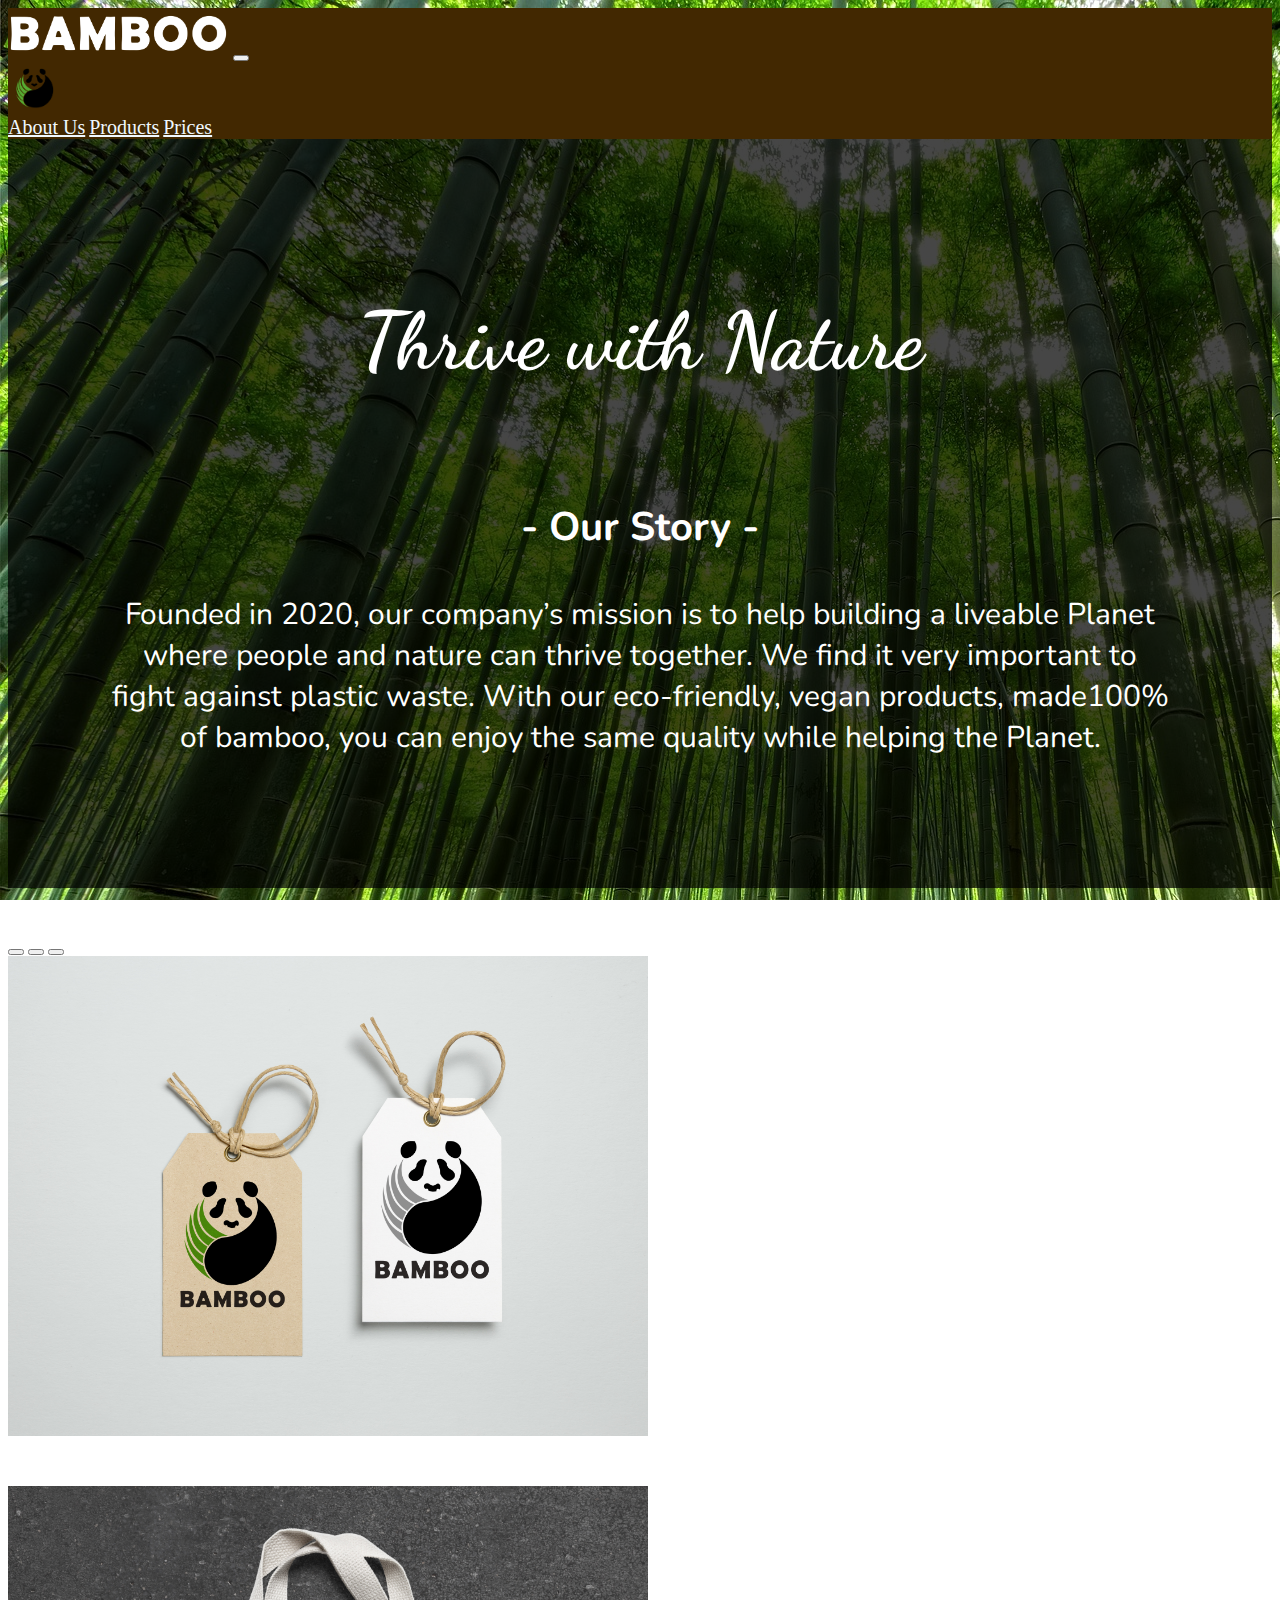
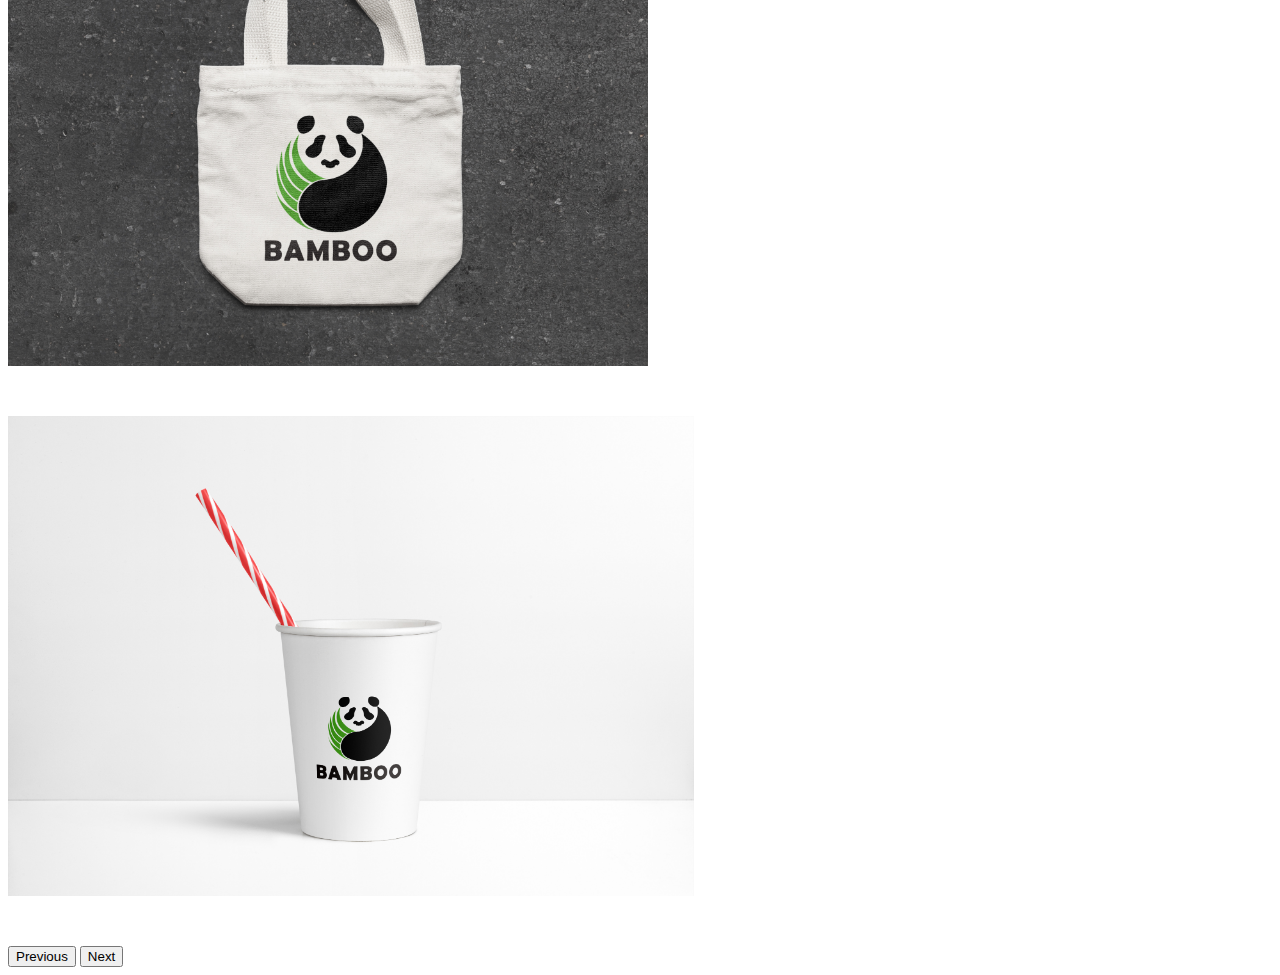
==== index.html @ 2f99c485 "Rename bamboo.html to index.html" ====
<!DOCTYPE html>
<html lang="en">
<head>
    <meta charset="UTF-8">
    <meta http-equiv="X-UA-Compatible" content="IE=edge">
    <meta name="viewport" content="width=device-width, initial-scale=1.0">
    <title>Bamboo</title>
    
    <link href="https://cdn.jsdelivr.net/npm/bootstrap@5.3.0-alpha3/dist/css/bootstrap.min.css" rel="stylesheet" integrity="sha384-KK94CHFLLe+nY2dmCWGMq91rCGa5gtU4mk92HdvYe+M/SXH301p5ILy+dN9+nJOZ" crossorigin="anonymous">
    <link rel="stylesheet" href="css/style.css" />
    <link rel="preconnect" href="https://fonts.googleapis.com">
<link rel="preconnect" href="https://fonts.gstatic.com" crossorigin>
<link href="https://fonts.googleapis.com/css2?family=Dancing+Script&display=swap" rel="stylesheet">
<link href="https://fonts.googleapis.com/css2?family=Nunito:wght@200&display=swap" rel="stylesheet">
</head>
<body>
    <nav class="navbar navbar-expand-lg bg-body-tertiary">
        <div class="container-fluid">
          <a class="navbar-brand" href="#"><img src="pictures/whitebetter-2.png" class="nav-img"></a>
          <button class="navbar-toggler" type="button" data-bs-toggle="collapse" data-bs-target="#navbarNavAltMarkup" aria-controls="navbarNavAltMarkup" aria-expanded="false" aria-label="Toggle navigation">
            <span class="navbar-toggler-icon"></span>
          </button>
          <div class="collapse navbar-collapse" id="navbarNavAltMarkup">
            <img src="pictures/Bamboopng-04.png" class="nav-img" alt="panda logo">
            <div class="navbar-nav ms-auto">
              <a class="nav-link" href="#">About Us</a>
              <a class="nav-link" href="#">Products</a>
              <a class="nav-link" href="#">Prices</a>
            </div>
          </div>
        </div>
      </nav>
      <div class="ourstory">
        <h1>Thrive with Nature</h1>
        <br/>
        <h3>- Our Story -</h3>
        <p>
          Founded in 2020, our company’s mission
          is to help building a liveable Planet where
          people and nature can thrive together. 
          We find it very important to fight against 
          plastic waste. With our eco-friendly, 
          vegan products, made100% of bamboo, 
          you can enjoy the same quality
          while helping the Planet. </p>
  
      </div>
      
      <div id="carouselExampleIndicators" class="carousel slide">
        <div class="carousel-indicators">
          <button type="button" data-bs-target="#carouselExampleIndicators" data-bs-slide-to="0" class="active" aria-current="true" aria-label="Slide 1"></button>
          <button type="button" data-bs-target="#carouselExampleIndicators" data-bs-slide-to="1" aria-label="Slide 2"></button>
          <button type="button" data-bs-target="#carouselExampleIndicators" data-bs-slide-to="2" aria-label="Slide 3"></button>
        </div>
        <div class="carousel-inner">
          <div class="carousel-item active c-item">
            <img src="pictures/Label Tag PSD MockUp 2.jpg" class="d-block w-100 c-image" alt="...">
          </div>
          <div class="carousel-item c-item">
            <img src="pictures/Small Canvas Tote Bag MockUp.jpg" class="d-block w-100 c-image" alt="...">
          </div>
          <div class="carousel-item c-item">
            <img src="pictures/Paper Cup MockUp PSD.jpg" class="d-block w-100 c-image" alt="...">
          </div>
          
        </div>
        <button class="carousel-control-prev" type="button" data-bs-target="#carouselExampleIndicators" data-bs-slide="prev">
          <span class="carousel-control-prev-icon" aria-hidden="true"></span>
          <span class="visually-hidden">Previous</span>
        </button>
        <button class="carousel-control-next" type="button" data-bs-target="#carouselExampleIndicators" data-bs-slide="next">
          <span class="carousel-control-next-icon" aria-hidden="true"></span>
          <span class="visually-hidden">Next</span>
        </button>
      </div>
    
      <script src="https://cdn.jsdelivr.net/npm/bootstrap@5.3.0-alpha3/dist/js/bootstrap.bundle.min.js" integrity="sha384-ENjdO4Dr2bkBIFxQpeoTz1HIcje39Wm4jDKdf19U8gI4ddQ3GYNS7NTKfAdVQSZe" crossorigin="anonymous"></script>  
</body>
</html>
---- css/style.css ----
body {
    background-image: url("../pictures/background3.jpg");
    background-attachment: fixed;
}


.logo {
    height: 40px;
}

.navbar {
    position: relative;
    width: 100%;
    background-color: rgb(66, 40, 1) !important;
}
.nav-link {
    font-size: 20px;
    color: aliceblue !important ; 
    
}
.nav-img {
    height: 50px;
}
.navbar-toggler {
    color: white;
}

.buttons {
    display: flex;
    flex-direction: row;
    justify-content: flex-end !important;
}

.ourstory {
    background-color: rgba(0, 0, 0, 0.726);
    padding: 100px;
    margin-bottom: 50px;
}

h1 {
    font-family: 'Dancing Script', cursive;
    text-align: center;
    color: white;
    font-size: 80px;
}
p {
    color: white;
    text-align: center;
    font-family: 'Nunito', sans-serif;
    font-size: 30px;
}
h3 {
    color: white;
    text-align: center;
    font-family: 'Nunito', sans-serif;
    font-size: 40px;
    font-weight: bold;

}


.c-item {
  height: 480px;
  margin-bottom: 50px;
}
.c-image {
  height: 100%;
  object-fit: scale-down;
}
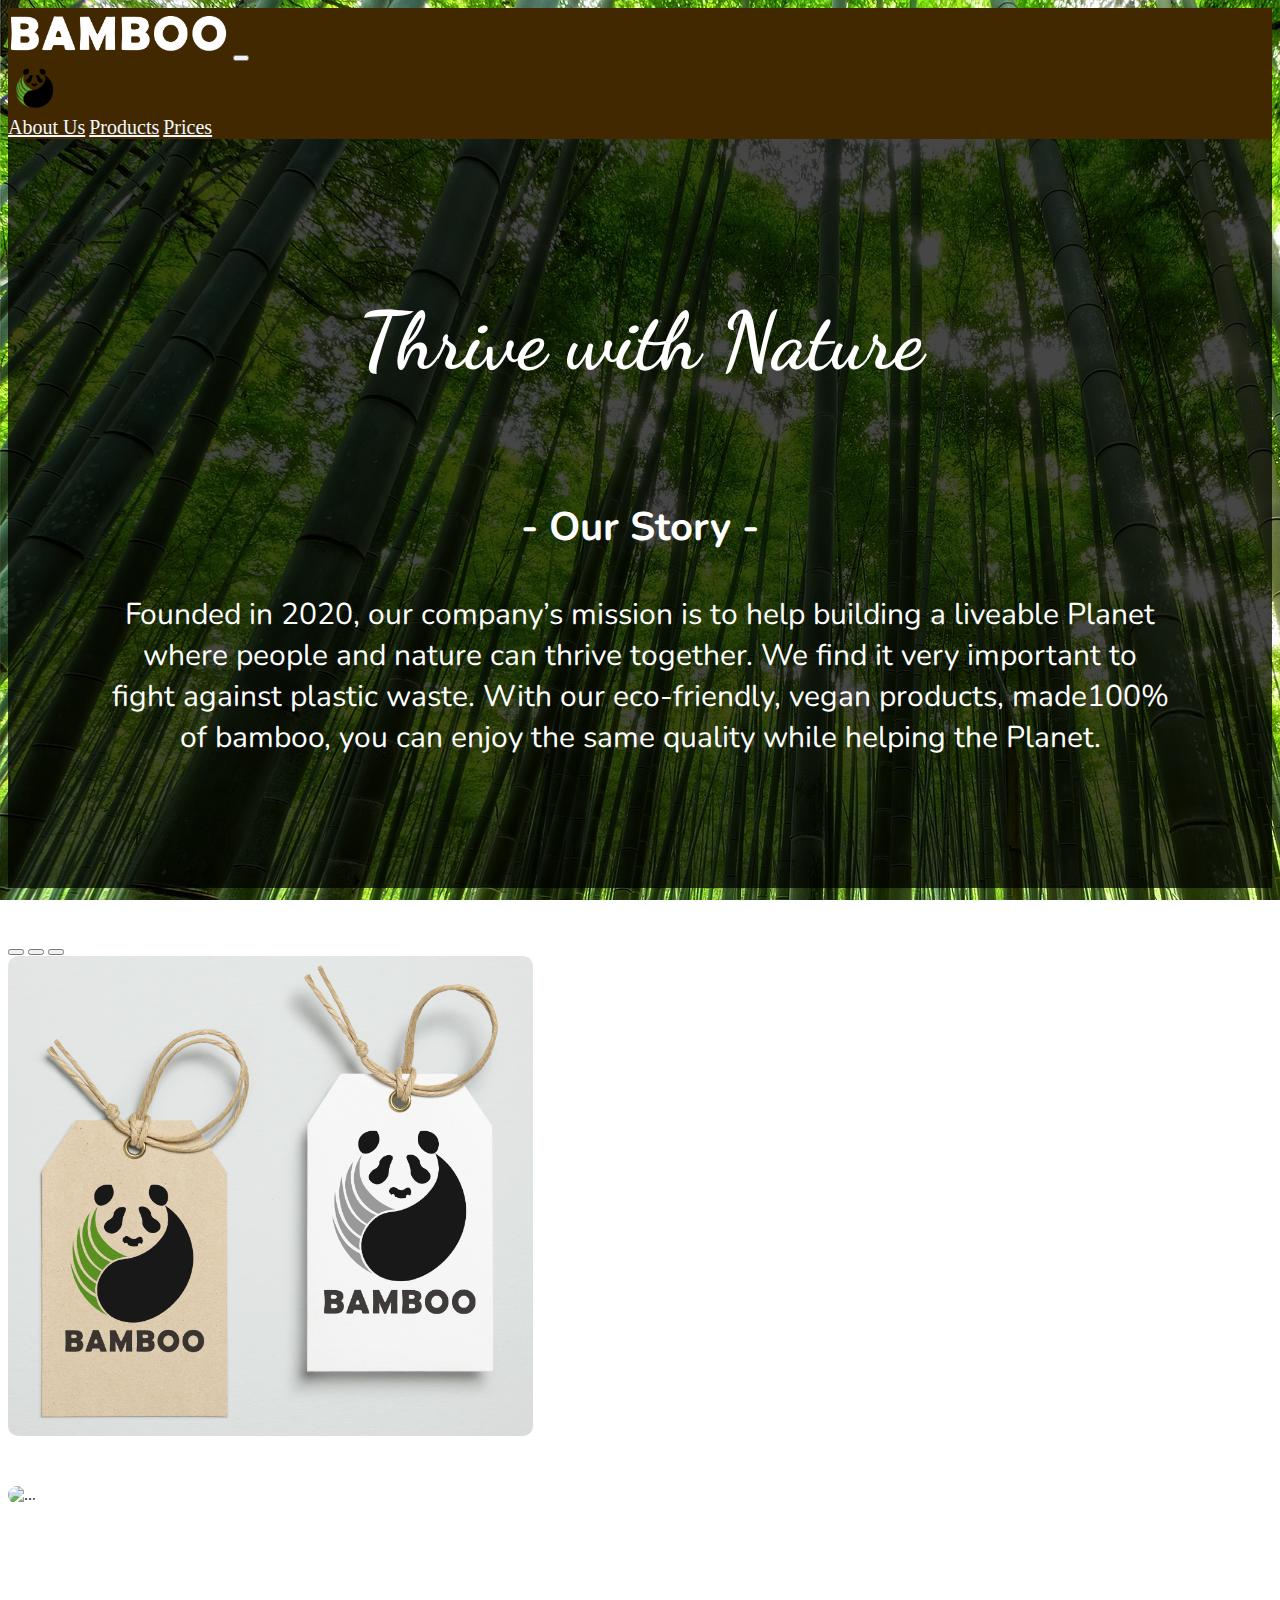
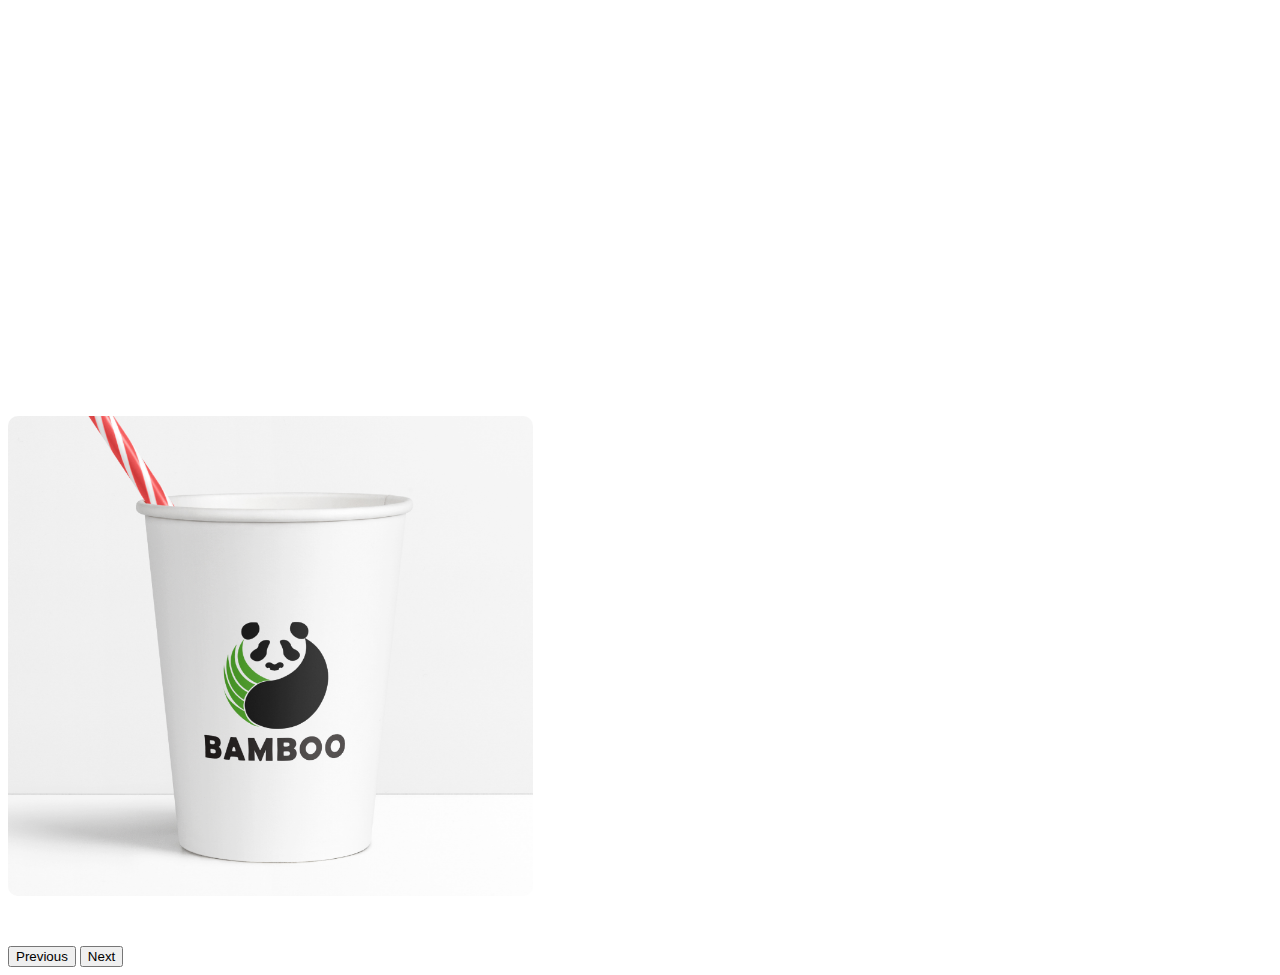
==== commit 216cfec1: "edited pictures" ====
--- a/index.html
+++ b/index.html
@@ -54,13 +54,13 @@
         </div>
         <div class="carousel-inner">
           <div class="carousel-item active c-item">
-            <img src="pictures/Label Tag PSD MockUp 2.jpg" class="d-block w-100 c-image" alt="...">
+            <img src="pictures/Label Tag MockUp new.jpg" class="d-block w-100 c-image" alt="...">
           </div>
           <div class="carousel-item c-item">
-            <img src="pictures/Small Canvas Tote Bag MockUp.jpg" class="d-block w-100 c-image" alt="...">
+            <img src="pictures/Tote Bag MockUp new.jpg" class="d-block w-100 c-image" alt="...">
           </div>
           <div class="carousel-item c-item">
-            <img src="pictures/Paper Cup MockUp PSD.jpg" class="d-block w-100 c-image" alt="...">
+            <img src="pictures/Paper Cup MockUp new.jpg" class="d-block w-100 c-image" alt="...">
           </div>
           
         </div>
--- a/css/style.css
+++ b/css/style.css
@@ -66,4 +66,6 @@
 .c-image {
   height: 100%;
   object-fit: scale-down;
+  opacity: 90%;
+  border-radius: 10px;
 }
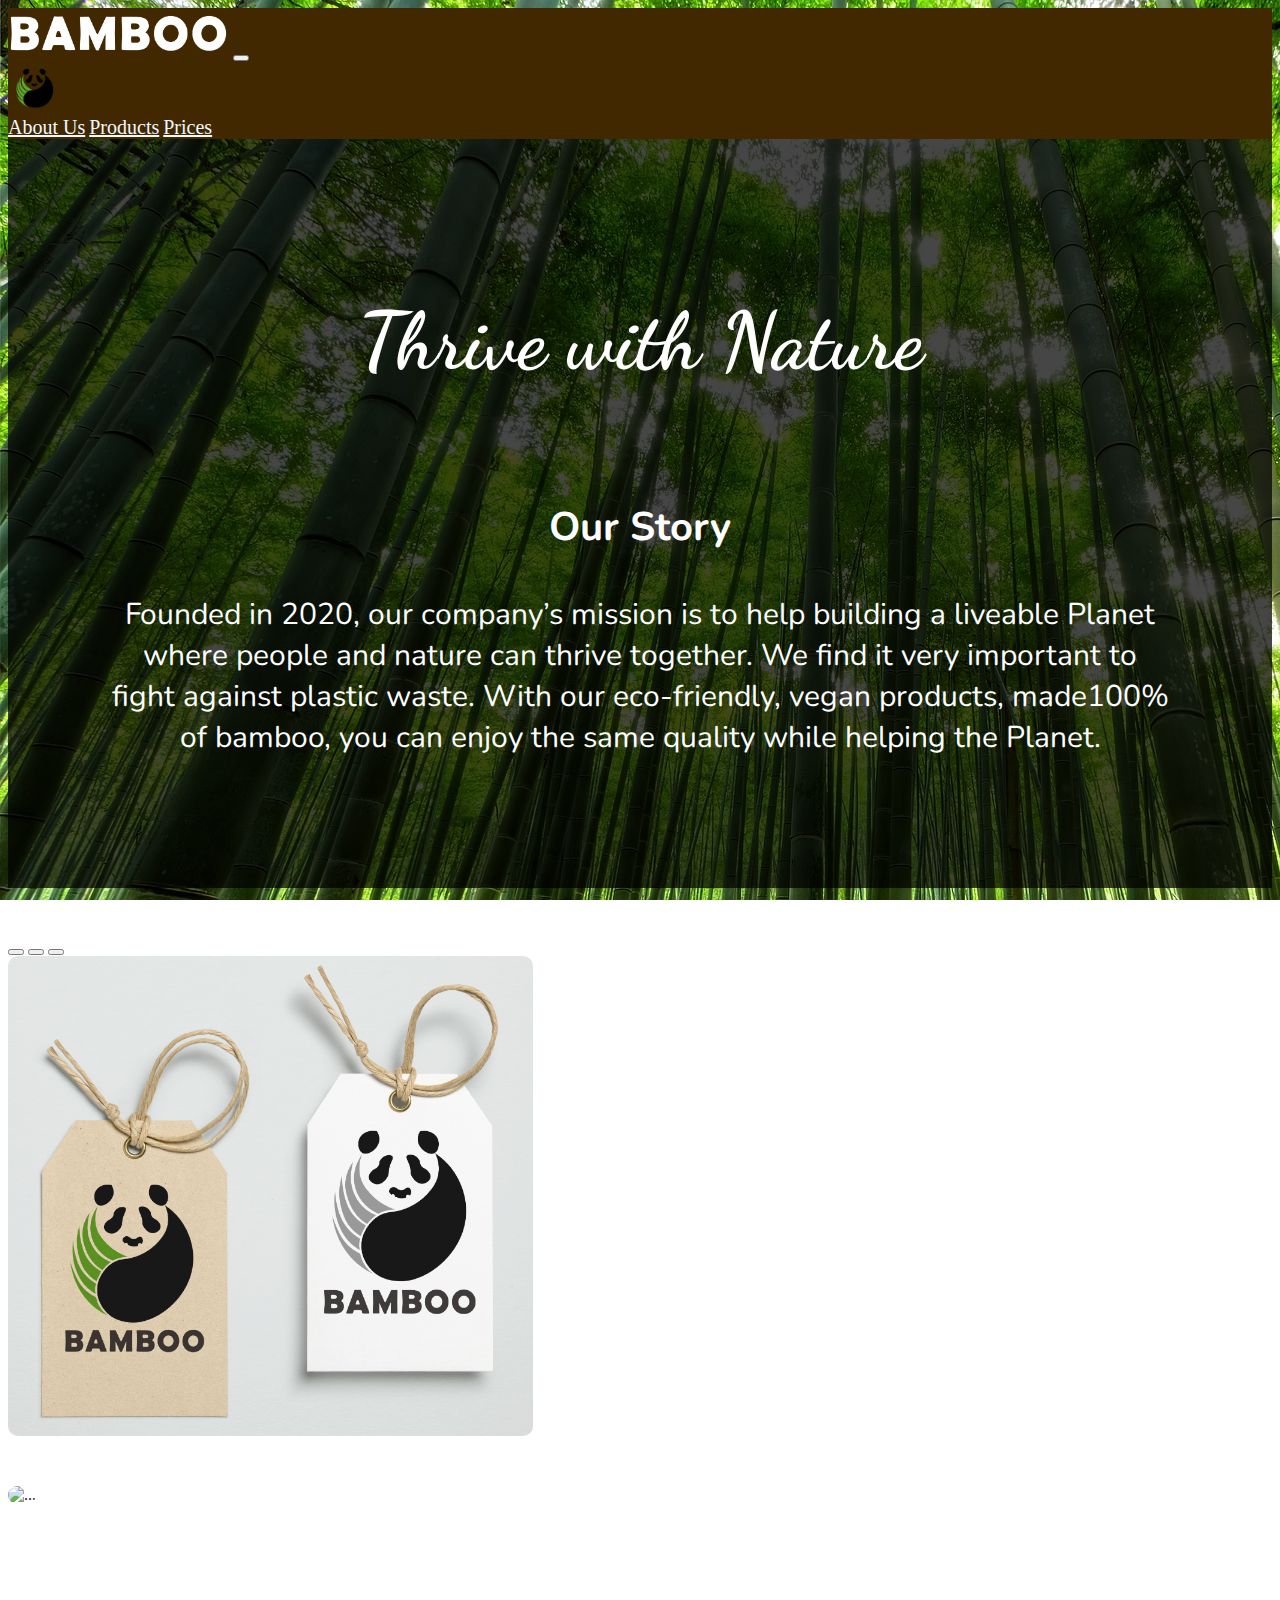
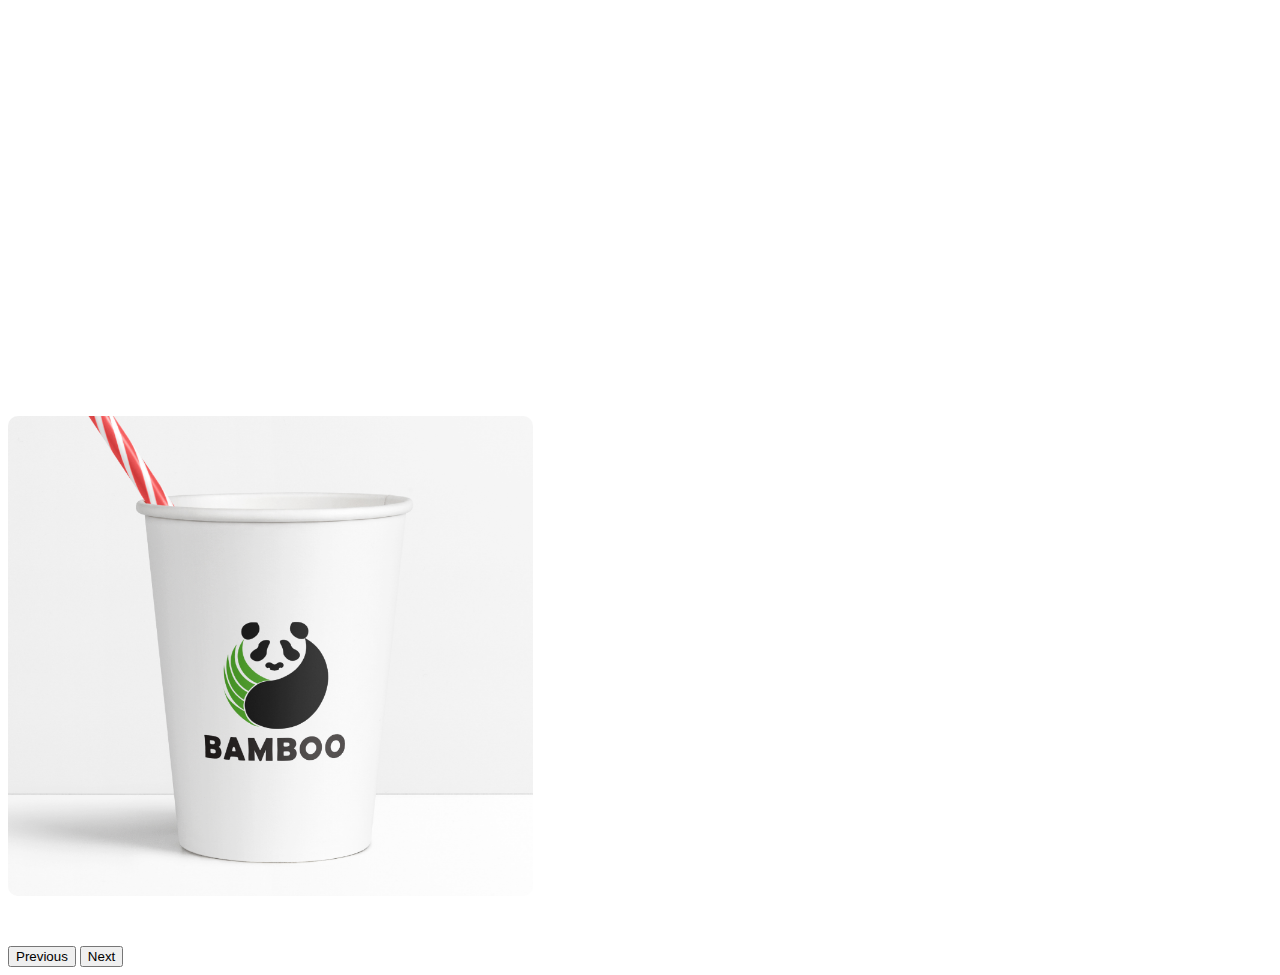
==== commit 6854ff88: "Update index.html" ====
--- a/index.html
+++ b/index.html
@@ -33,7 +33,7 @@
       <div class="ourstory">
         <h1>Thrive with Nature</h1>
         <br/>
-        <h3>- Our Story -</h3>
+        <h3>Our Story</h3>
         <p>
           Founded in 2020, our company’s mission
           is to help building a liveable Planet where
